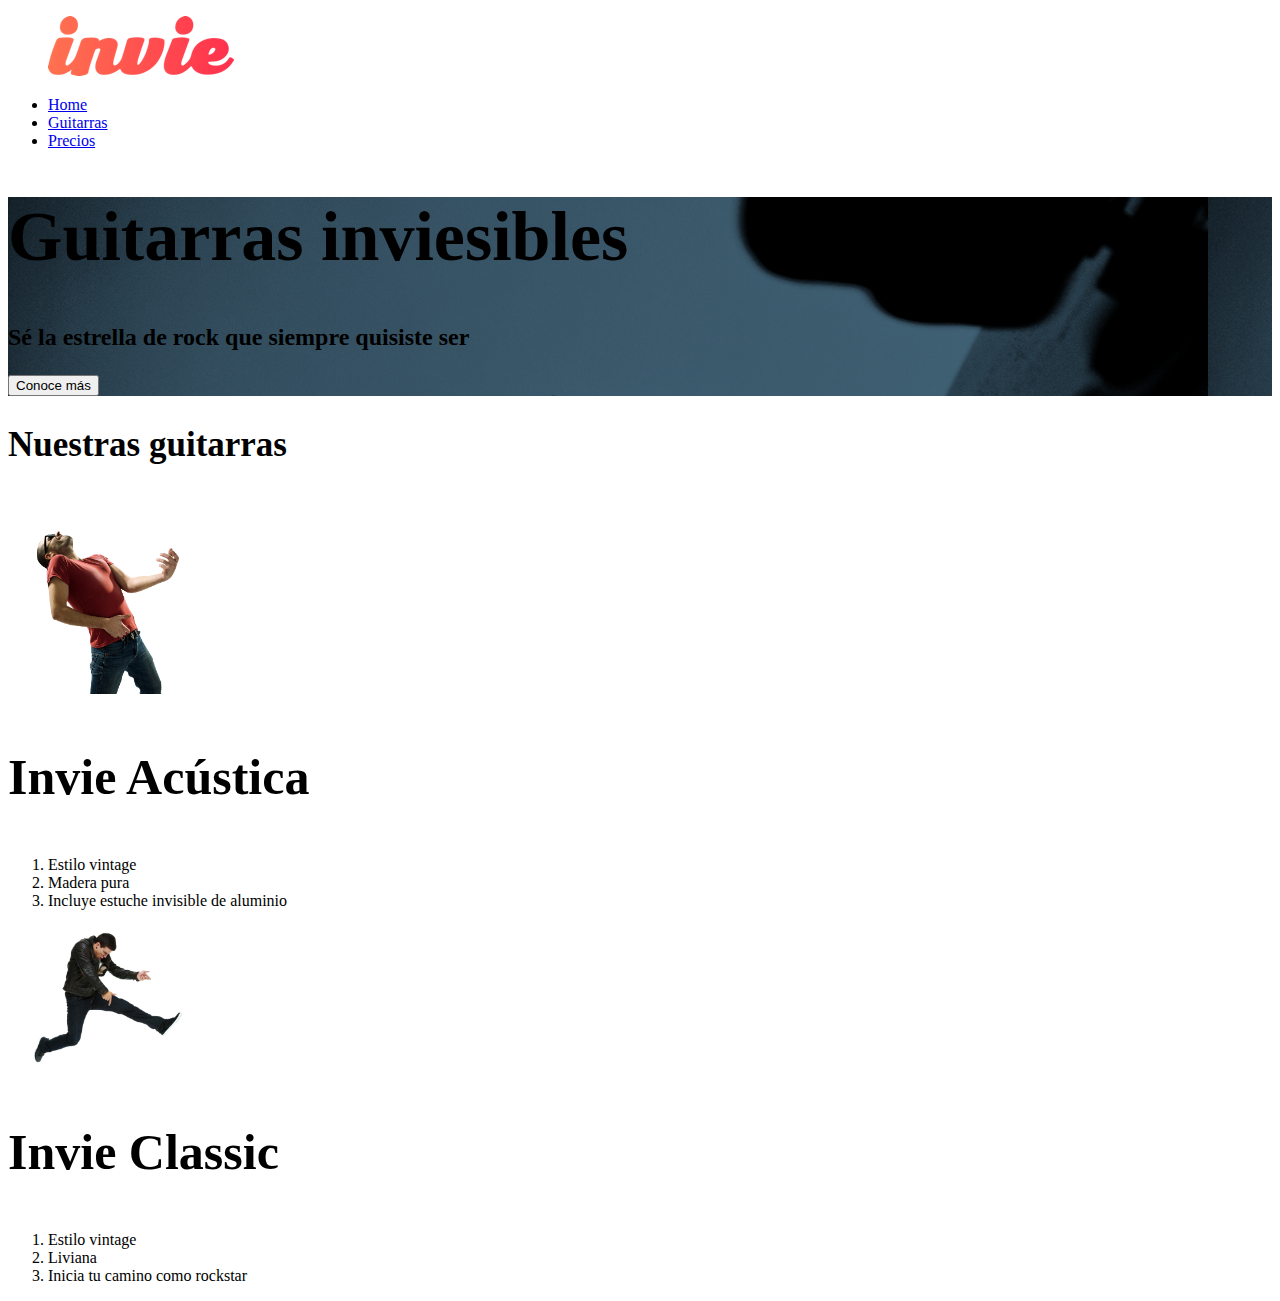
==== index.html @ fc6f01ac "Iniciando Proyecto" ====
<!DOCTYPE html>
<html lang="en">
<head>
    <meta charset="UTF-8">
    <meta name="viewport" content="width=device-width, initial-scale=1.0">
    <meta http-equiv="X-UA-Compatible" content="ie=edge">
    <link rel="stylesheet" href="css/invie.css">
    <title>Invie - tus mejores guitarras!!</title>
</head>
<body>              
    <!-- menu -->
    <header id="header" class="header">
        <!-- logotipo -->
        <figure class="logotipo">
            <img src="images/invie.png" alt="Invie logotipo" width="186" height="60">
        </figure>
        <!-- menu -->
        <nav class="menu">
            <ul>
                <li>
                    <a href="index.html">Home</a>
                </li>
                <li>
                    <a href="#guitarras">Guitarras</a>
                </li>
                <li>
                    <a href="precios.html">Precios</a>
                </li>
            </ul>
        </nav>
    </header>
    <!-- portada -->
    <section id="portada" class="portada">
        <!-- titulo -->
        <h1 class="titulo">Guitarras inviesibles</h1>
        <!-- resumen -->
        <h3 class="title-a">Sé la estrella de rock que siempre quisiste ser</h3>
        <!-- botón -->
        <button>Conoce más</button>
    </section>
    <!-- guitarras -->
    <section id="guitarras" class="guitarras">
        <!-- titulo -->
        <h2>Nuestras guitarras</h2>
        <!-- guitarra 1 -->
        <article class="guitarra">
            <img src="images/invie-acustica.png" alt="Guitarra invie acustica" width="200"> 
            <h3 class="title-b">Invie Acústica</h3>
            <ol>
                <li>Estilo vintage</li>
                <li>Madera pura</li>
                <li>Incluye estuche invisible de aluminio</li>
            </ol>
        </article>
        <!-- guitarra 2 -->
        <article class="guitarra">
            <img src="images/invie-classic.png" alt="Guitarra invie classic" width="200">
            <h3 class="title-b">Invie Classic</h3>
            <ol>
                <li>Estilo vintage</li>
                <li>Liviana</li>
                <li>Inicia tu camino como rockstar</li>
            </ol>
        </article>
    </section>
</body>
</html>
---- css/invie.css ----
.titulo {
    font-size: 70px;
}

.title-a {
    font-size: 24px;
}

.title-b {
    font-size: 50px;
}

.guitarras h2 {
    font-size: 35px;
}

.portada {
    background-image: url("../images/background.png");
}
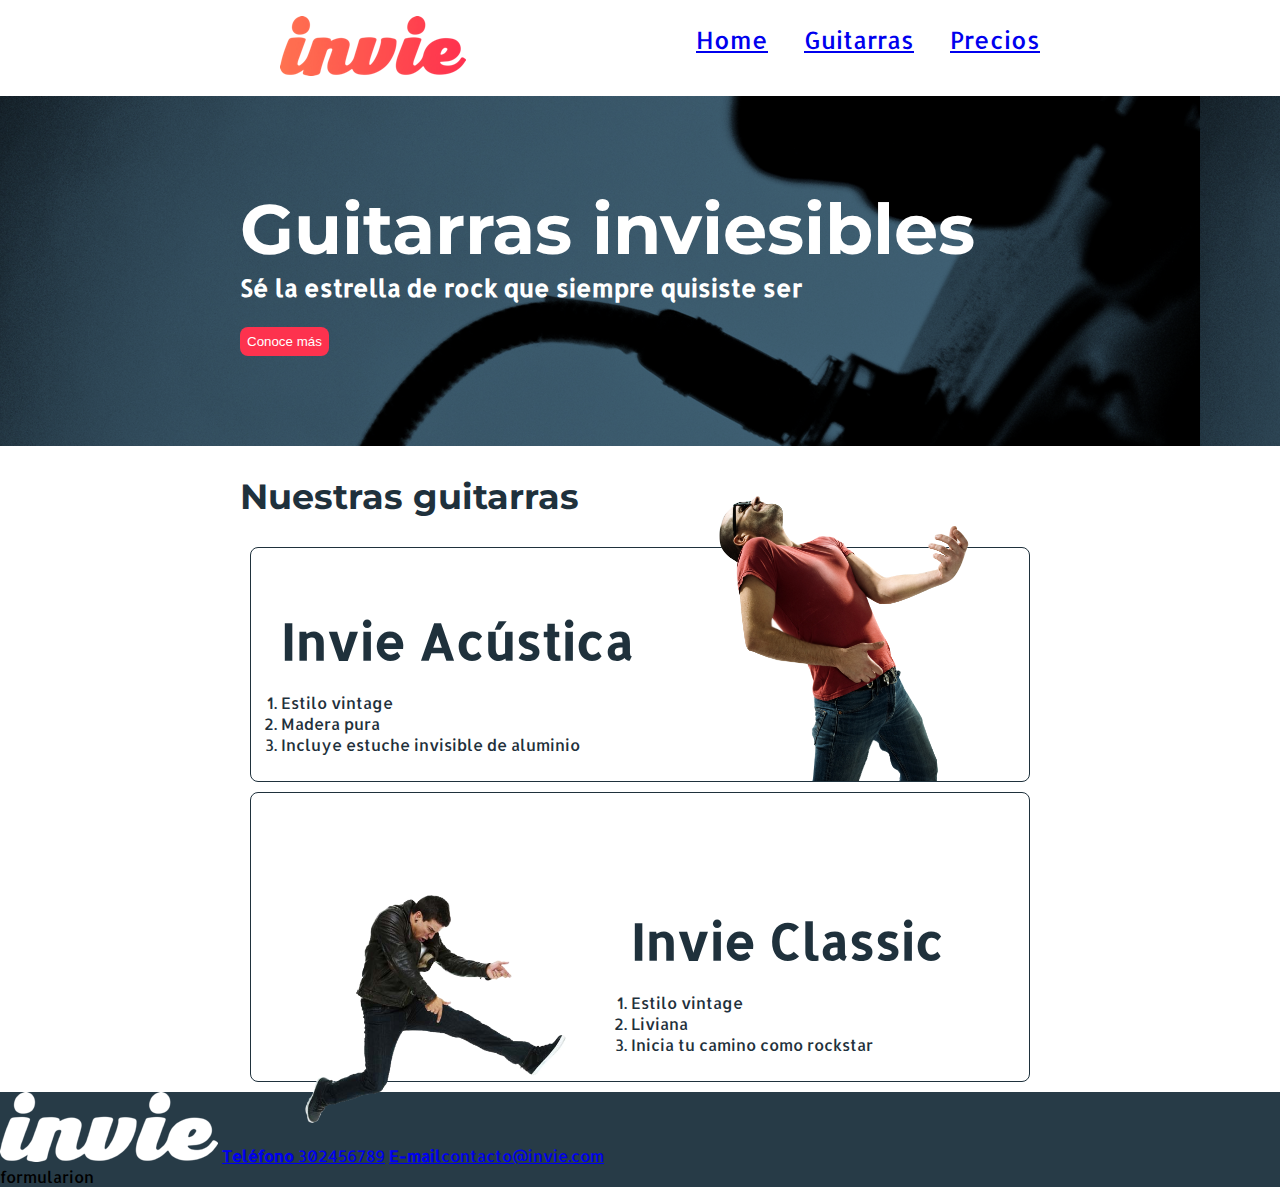
==== commit 1136e41d: "Se agrego footer" ====
--- a/index.html
+++ b/index.html
@@ -5,11 +5,12 @@
     <meta name="viewport" content="width=device-width, initial-scale=1.0">
     <meta http-equiv="X-UA-Compatible" content="ie=edge">
     <link rel="stylesheet" href="css/invie.css">
+    <link href="https://fonts.googleapis.com/css?family=Montserrat:400,700|Allerta" rel="stylesheet">
     <title>Invie - tus mejores guitarras!!</title>
 </head>
 <body>              
     <!-- menu -->
-    <header id="header" class="header">
+    <header id="header" class="header contenedor">
         <!-- logotipo -->
         <figure class="logotipo">
             <img src="images/invie.png" alt="Invie logotipo" width="186" height="60">
@@ -31,37 +32,53 @@
     </header>
     <!-- portada -->
     <section id="portada" class="portada">
-        <!-- titulo -->
-        <h1 class="titulo">Guitarras inviesibles</h1>
-        <!-- resumen -->
-        <h3 class="title-a">Sé la estrella de rock que siempre quisiste ser</h3>
-        <!-- botón -->
-        <button>Conoce más</button>
+        <div class="contenedor">
+            <!-- titulo -->
+            <h1 class="titulo">Guitarras inviesibles</h1>
+            <!-- resumen -->
+            <h3 class="title-a">Sé la estrella de rock que siempre quisiste ser</h3>
+            <!-- botón -->
+            <button>Conoce más</button>
+        </div>
     </section>
     <!-- guitarras -->
-    <section id="guitarras" class="guitarras">
+    <section id="guitarras" class="guitarras contenedor">
         <!-- titulo -->
         <h2>Nuestras guitarras</h2>
         <!-- guitarra 1 -->
         <article class="guitarra">
-            <img src="images/invie-acustica.png" alt="Guitarra invie acustica" width="200"> 
-            <h3 class="title-b">Invie Acústica</h3>
-            <ol>
-                <li>Estilo vintage</li>
-                <li>Madera pura</li>
-                <li>Incluye estuche invisible de aluminio</li>
-            </ol>
+                <img class="right" src="images/invie-acustica.png" alt="Guitarra invie acustica" width="350"> 
+            <div class="contenedor-guitarra-a">
+                <h3 class="title-b">Invie Acústica</h3>
+                <ol>
+                    <li>Estilo vintage</li>
+                    <li>Madera pura</li>
+                    <li>Incluye estuche invisible de aluminio</li>
+                </ol>
+            </div>
         </article>
         <!-- guitarra 2 -->
         <article class="guitarra">
-            <img src="images/invie-classic.png" alt="Guitarra invie classic" width="200">
-            <h3 class="title-b">Invie Classic</h3>
-            <ol>
-                <li>Estilo vintage</li>
-                <li>Liviana</li>
-                <li>Inicia tu camino como rockstar</li>
-            </ol>
+            <img class="left" src="images/invie-classic.png" alt="Guitarra invie classic" width="350">
+            <div class="contenedor-guitarra-b">
+                <h3 class="title-b">Invie Classic</h3>
+                <ol>
+                    <li>Estilo vintage</li>
+                    <li>Liviana</li>
+                    <li>Inicia tu camino como rockstar</li>
+                </ol>
+            </div>
         </article>
     </section>
+    <footer class="footer">
+        <div class="contacto"> 
+            <img src="images/invie-white.png" alt="logotipo blanco"> 
+            <a href="tel:+527751293338"><strong>Teléfono </strong><span>302456789</span></a>
+            <a href="mailto:contacto@invie.com"><strong>E-mail</strong><span>contacto@invie.com</span></a>
+        </div>
+        <div>
+            formularion
+        </div>
+    </footer>
 </body>
 </html>--- a/css/invie.css
+++ b/css/invie.css
@@ -1,19 +1,112 @@
+/* * {
+    padding: 10px;
+    border: 2px solid red;
+    margin: 10px;   
+} */
+body {
+    font-family: 'Allerta', sans-serif;
+    margin: 0;
+}
+
+button {
+    border-radius: 8px;
+    background: #fd324e;
+    color: white;
+    border: none;
+    padding: 7px;
+}
 .titulo {
     font-size: 70px;
+    font-family: 'Montserrat', sans-serif;
+    margin-bottom: 0;
+    margin-top: 70px;
 }
 
 .title-a {
     font-size: 24px;
+    margin-top: 0;
 }
 
 .title-b {
     font-size: 50px;
+    margin-bottom: 20px;
+}
+
+.guitarras {
+    color: #1f313c;    
 }
 
 .guitarras h2 {
     font-size: 35px;
+    font-family: 'Montserrat', sans-serif;
 }
 
 .portada {
     background-image: url("../images/background.png");
+    color: white;
+    padding: 20px;
+}
+
+.portada button {
+    margin-bottom: 70px;
+}
+
+.menu {
+    font-size: 24px;
+    display: inline-block;
+    position: absolute;
+    right: 0;
+}
+
+.menu li {
+    display: inline-block;
+    margin-left: 30px;
+}
+
+.logotipo {
+    display: inline-block;
+}
+
+.contenedor {
+    width: 800px;
+    margin: auto;
+}
+
+.guitarra {
+    padding: 10px;
+    margin: 10px;
+    border: 1px solid #1f313c;
+    border-radius: 8px;
+}
+
+.guitarra ol {
+    padding: 0;
+}
+
+.right {
+    float: right;
+    position: relative;
+    top: -127px;
+}
+
+.left {
+    float: left;
+    position: relative;
+    top: 80px;
+}
+
+.contenedor-guitarra-a {
+    padding-left: 20px;
+}
+
+.contenedor-guitarra-b {
+    margin-left: 370px;
+}
+
+.header {
+    position: relative;
+}
+
+.footer {
+    background: #273b47
 }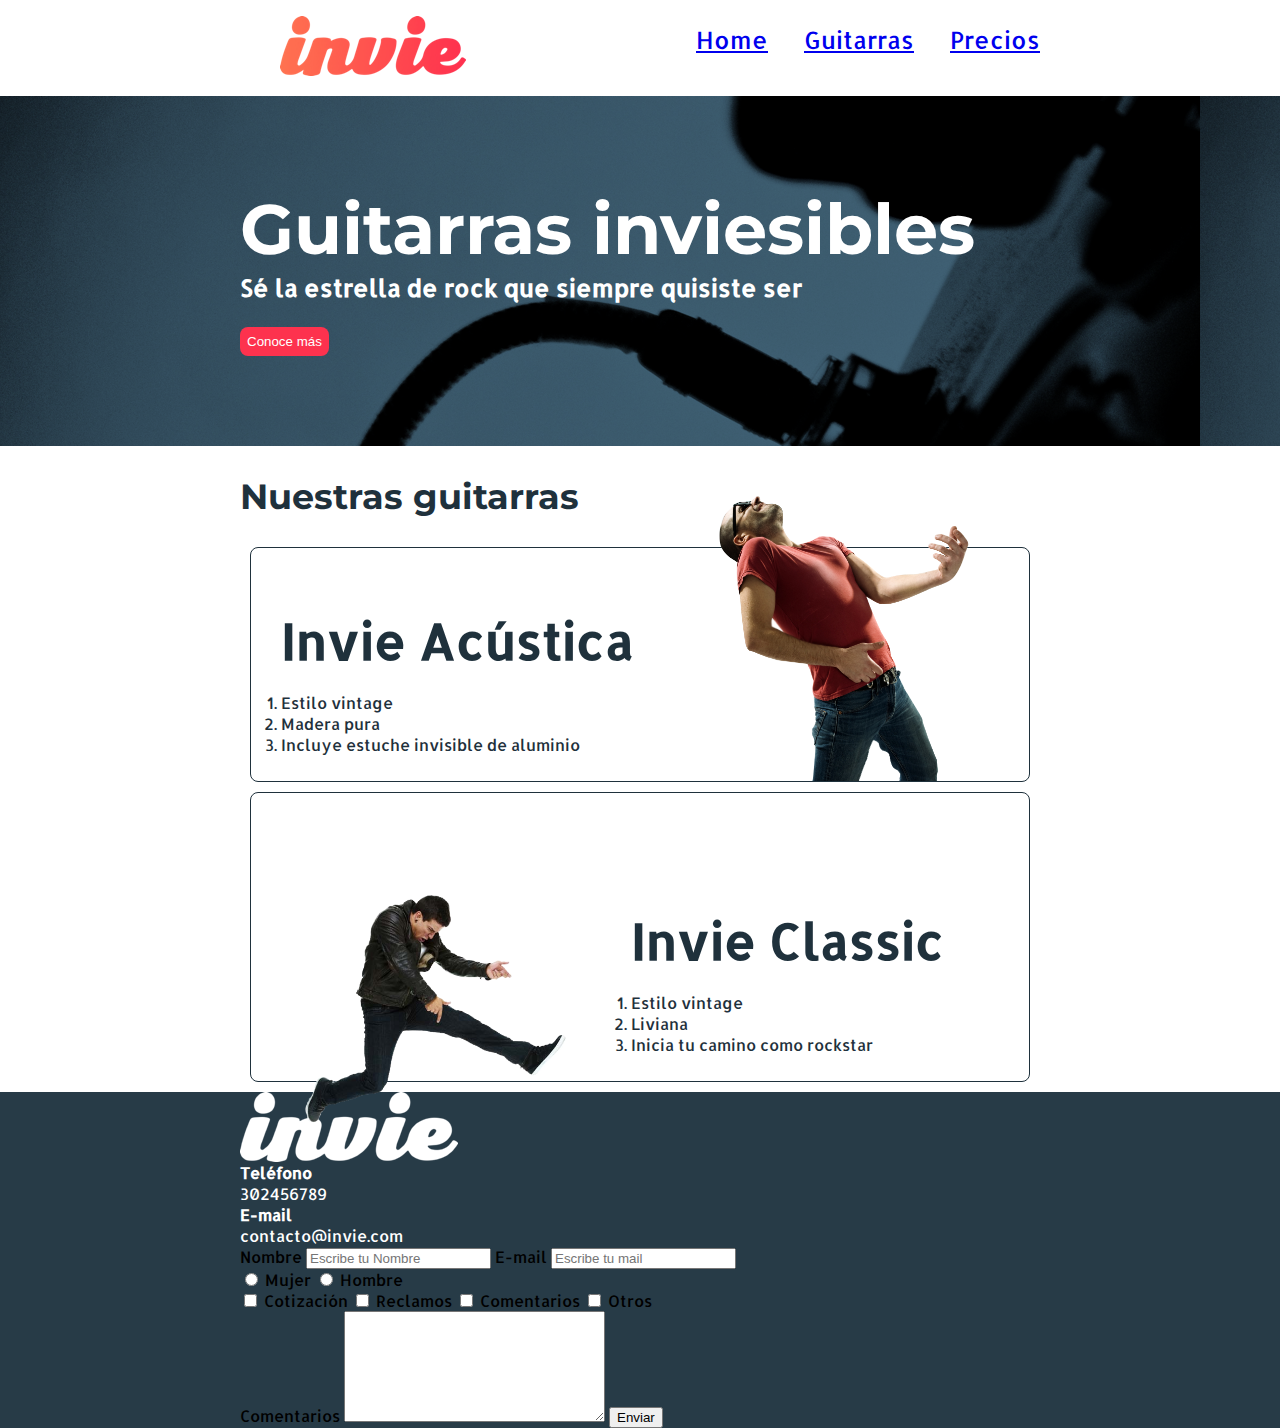
==== commit 47e92b57: "Agregandon el formulario de contacto" ====
--- a/index.html
+++ b/index.html
@@ -71,13 +71,45 @@
         </article>
     </section>
     <footer class="footer">
-        <div class="contacto"> 
-            <img src="images/invie-white.png" alt="logotipo blanco"> 
-            <a href="tel:+527751293338"><strong>Teléfono </strong><span>302456789</span></a>
-            <a href="mailto:contacto@invie.com"><strong>E-mail</strong><span>contacto@invie.com</span></a>
-        </div>
-        <div>
-            formularion
+        <div class="contenedor">
+            <div class="contacto"> 
+                <img src="images/invie-white.png" alt="logotipo blanco"> 
+                <a href="tel:+527751293338"><strong>Teléfono </strong><span>302456789</span></a>
+                <a href="mailto:contacto@invie.com"><strong>E-mail</strong><span>contacto@invie.com</span></a>
+            </div>
+            <form class="formulario">
+                <label for="nombre">Nombre</label>
+                <input type="text" required placeholder="Escribe tu Nombre" id="nombre" name="nombre"/>
+                <label for="email">E-mail</label>
+                <input type="email" required placeholder="Escribe tu mail" id="email" name="email"/>
+                <div class="sexo">
+                    <label for="mujer">
+                        <input type="radio" id="mujer" name="sexo" value="mujer"> Mujer
+                    </label>
+                    <label for="hombre">
+                        <input type="radio" id="hombre" name="sexo" value="hombre"> Hombre
+                    </label>
+                </div>
+                <div class="intereses">
+                    <label for="cotizacion">
+                        <input type="checkbox" id="cotizacion" name="intereses" value="cotizacion"> Cotización
+                    </label>
+                    <label for="reclamos">
+                        <input type="checkbox" id="reclamos" name="intereses" value="reclamos"> Reclamos
+                    </label>
+                    <label for="comentarios">
+                        <input type="checkbox" id="comentarios" name="intereses" value="comentarios"> Comentarios
+                    </label>
+                    <label for="otros">
+                        <input type="checkbox" id="otros" name="intereses" value="otros"> Otros
+                    </label>
+                </div>
+                <div>
+                    <label for="comentarios">Comentarios</label>
+                    <textarea name="comentarios" id="comentarios" cols="30" rows="7"></textarea> 
+                    <input type="submit" value="Enviar">
+                </div>
+            </form>
         </div>
     </footer>
 </body>
--- a/css/invie.css
+++ b/css/invie.css
@@ -108,5 +108,18 @@
 }
 
 .footer {
-    background: #273b47
+    background: #273b47;
+}
+
+.contacto img {
+    display: block;
+}
+
+.contacto strong {
+    display: block;
+}
+
+.contacto a {
+    color: white;
+    text-decoration: none;
 }